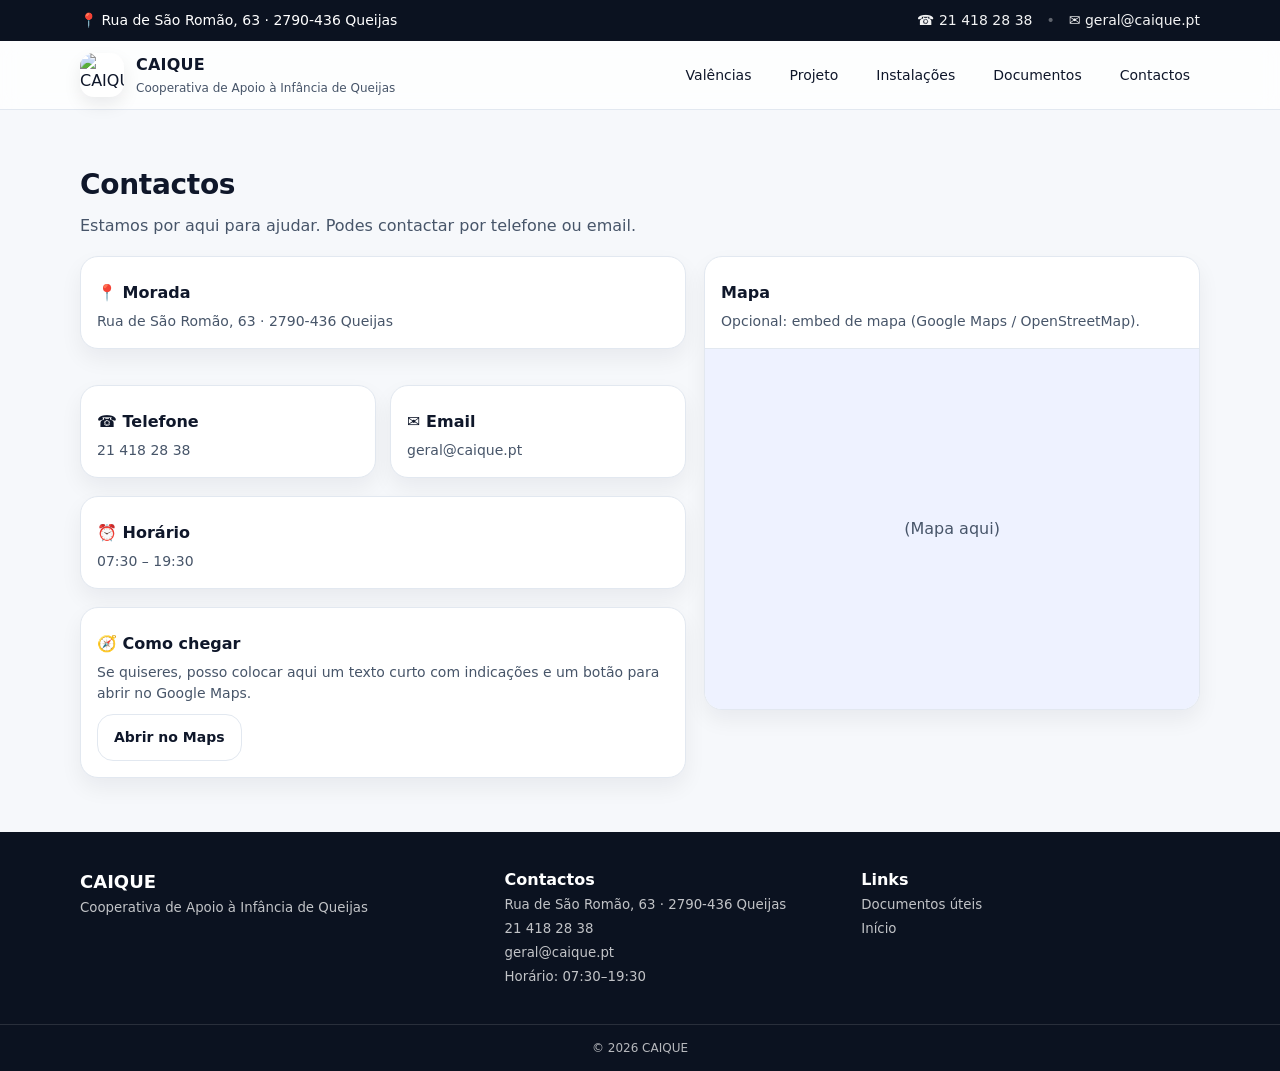
==== contactos.html @ 76df2aa3 "second" ====
<!doctype html>
<html lang="pt-PT">
<head>
  <meta charset="utf-8"/>
  <meta name="viewport" content="width=device-width,initial-scale=1"/>
  <title>Contactos | CAIQUE</title>
  <meta name="description" content="Contactos da CAIQUE: morada, telefone, email e horário."/>
  <meta name="theme-color" content="#10B981"/>
  <link rel="stylesheet" href="/assets/css/styles.css"/>
</head>
<body>

  <div class="topbar">
    <div class="container">
      <div>📍 Rua de São Romão, 63 · 2790-436 Queijas</div>
      <div class="row" style="gap:14px;">
        <a href="tel:+351214182838">☎️ 21 418 28 38</a>
        <span style="opacity:.35;">•</span>
        <a href="mailto:geral@caique.pt">✉️ geral@caique.pt</a>
      </div>
    </div>
  </div>

  <header class="header">
    <div class="container">
      <a class="brand" href="/index.html" aria-label="Página inicial">
        <img src="/assets/img/logo.png" alt="CAIQUE"/>
        <div>
          <div class="t1">CAIQUE</div>
          <div class="t2">Cooperativa de Apoio à Infância de Queijas</div>
        </div>
      </a>

      <button id="burger" class="burger" aria-label="Abrir menu">☰</button>

      <nav class="nav" aria-label="Menu principal">
        <a href="/valencias.html">Valências</a>
        <a href="/projeto.html">Projeto</a>
        <a href="/instalacoes.html">Instalações</a>
        <a href="/documentos.html">Documentos</a>
        <a href="/contactos.html">Contactos</a>
      </nav>
    </div>

    <div id="mobileNav" class="mobile" aria-label="Menu móvel">
      <div class="container">
        <a href="/valencias.html">Valências</a>
        <a href="/projeto.html">Projeto</a>
        <a href="/instalacoes.html">Instalações</a>
        <a href="/documentos.html">Documentos</a>
        <a href="/contactos.html">Contactos</a>
      </div>
    </div>
  </header>

  <section class="section">
    <div class="container">
      <h2>Contactos</h2>
      <p class="lead">Estamos por aqui para ajudar. Podes contactar por telefone ou email.</p>

      <div class="cols" style="margin-top:18px;">
        <!-- Lista de contactos -->
        <div class="grid">
          <div class="card">
            <div class="title">📍 Morada</div>
            <div class="desc">Rua de São Romão, 63 · 2790-436 Queijas</div>
          </div>

          <div class="cards2">
            <div class="card">
              <div class="title">☎️ Telefone</div>
              <div class="desc"><a href="tel:+351214182838">21 418 28 38</a></div>
            </div>
            <div class="card">
              <div class="title">✉️ Email</div>
              <div class="desc"><a href="mailto:geral@caique.pt">geral@caique.pt</a></div>
            </div>
          </div>

          <div class="card">
            <div class="title">⏰ Horário</div>
            <div class="desc">07:30 – 19:30</div>
          </div>

          <div class="card">
            <div class="title">🧭 Como chegar</div>
            <div class="desc">
              Se quiseres, posso colocar aqui um texto curto com indicações e um botão para abrir no Google Maps.
            </div>
            <div style="margin-top:10px;">
              <a class="btn" href="https://www.google.com/maps/search/?api=1&query=Rua%20de%20S%C3%A3o%20Rom%C3%A3o%2063%2C%202790-436%20Queijas" target="_blank" rel="noopener">
                Abrir no Maps
              </a>
            </div>
          </div>
        </div>

        <!-- Mapa (opcional) -->
        <div class="card" style="padding:0; overflow:hidden;">
          <div style="padding:16px; border-bottom:1px solid var(--line);">
            <div class="title">Mapa</div>
            <div class="desc">Opcional: embed de mapa (Google Maps / OpenStreetMap).</div>
          </div>

          <!-- Placeholder sem depender de scripts externos -->
          <div style="height:360px; background:#EEF2FF; display:flex; align-items:center; justify-content:center; color:#475569;">
            (Mapa aqui)
          </div>

          <!-- Se quiseres um iframe do Google Maps, substitui o bloco acima por algo deste tipo:
          <iframe
            src="COLOCA_AQUI_O_IFRAME"
            width="100%" height="360" style="border:0;" loading="lazy" referrerpolicy="no-referrer-when-downgrade">
          </iframe>
          -->
        </div>
      </div>
    </div>
  </section>

  <footer class="footer">
    <div class="container">
      <div>
        <div style="font-weight:850; font-size:18px;">CAIQUE</div>
        <small>Cooperativa de Apoio à Infância de Queijas</small>
      </div>

      <div>
        <div style="font-weight:750;">Contactos</div>
        <small>
          Rua de São Romão, 63 · 2790-436 Queijas<br/>
          <a href="tel:+351214182838">21 418 28 38</a><br/>
          <a href="mailto:geral@caique.pt">geral@caique.pt</a><br/>
          Horário: 07:30–19:30
        </small>
      </div>

      <div>
        <div style="font-weight:750;">Links</div>
        <small>
          <a href="/documentos.html">Documentos úteis</a><br/>
          <a href="/index.html">Início</a>
        </small>
      </div>
    </div>
    <div class="copy">© <span id="year"></span> CAIQUE</div>
  </footer>

  <script src="/assets/js/main.js"></script>
</body>
</html>
---- assets/css/styles.css ----
:root{
  --bg:#F6F8FB;
  --card:#FFFFFF;
  --text:#0F172A;
  --muted:#475569;
  --line:#E2E8F0;
  --brand:#10B981;
  --brand2:#0EA5E9;
  --shadow: 0 12px 30px rgba(15,23,42,.08);
  --r: 18px;
}

*{ box-sizing:border-box; }
html{ scroll-behavior:smooth; }
body{
  margin:0;
  font-family: system-ui,-apple-system,Segoe UI,Roboto,Ubuntu,Cantarell,Noto Sans,sans-serif;
  color:var(--text);
  background: var(--bg);
  line-height:1.5;
}

a{ color:inherit; text-decoration:none; }
a:hover{ text-decoration:underline; }
img{ max-width:100%; display:block; }

.container{ width:min(1120px, calc(100% - 32px)); margin:0 auto; }
.row{ display:flex; gap:18px; align-items:center; }
.grid{ display:grid; gap:18px; }

.topbar{
  background:#0B1220; color:#fff;
  font-size:14px;
}
.topbar .container{ padding:10px 0; display:flex; flex-wrap:wrap; gap:10px; justify-content:space-between; }
.topbar a{ opacity:.95; }
.topbar a:hover{ opacity:1; }

.header{
  position:sticky; top:0; z-index:50;
  background: rgba(255,255,255,.78);
  backdrop-filter: blur(10px);
  border-bottom:1px solid var(--line);
}
.header .container{ padding:12px 0; display:flex; align-items:center; justify-content:space-between; gap:14px; }

.brand{ display:flex; gap:12px; align-items:center; }
.brand img{ width:44px; height:44px; border-radius:14px; background:#fff; box-shadow: 0 8px 18px rgba(2,6,23,.08); object-fit:cover; }
.brand .t1{ font-weight:750; letter-spacing:.2px; }
.brand .t2{ font-size:12px; color:var(--muted); margin-top:2px; }

.nav{ display:flex; gap:18px; align-items:center; font-size:14px; }
.nav a{ padding:10px 10px; border-radius:12px; }
.nav a:hover{ background: rgba(16,185,129,.10); text-decoration:none; }
.cta{
  background: var(--brand);
  color:#fff !important;
  padding:10px 14px !important;
  border-radius:14px;
  box-shadow: 0 10px 20px rgba(16,185,129,.25);
}
.cta:hover{ background:#0ea371; }

.burger{ display:none; border:1px solid var(--line); background:#fff; border-radius:14px; padding:10px 12px; }
.mobile{ display:none; border-top:1px solid var(--line); background:#fff; }
.mobile .container{ padding:10px 0; display:grid; gap:8px; }
.mobile a{ padding:10px 12px; border-radius:12px; }
.mobile a:hover{ background: rgba(16,185,129,.10); text-decoration:none; }

.hero{
  position:relative; overflow:hidden;
  background: radial-gradient(1200px 500px at 20% 0%, rgba(14,165,233,.18), transparent),
              radial-gradient(900px 500px at 90% 10%, rgba(16,185,129,.18), transparent),
              linear-gradient(#0B1220, #0B1220 55%, var(--bg) 55%);
}
.hero .container{ padding:56px 0 34px; }
.heroCard{
  background: rgba(255,255,255,.92);
  border:1px solid rgba(226,232,240,.9);
  border-radius: calc(var(--r) + 10px);
  box-shadow: var(--shadow);
  padding: 22px;
}
.kicker{
  display:inline-flex; gap:8px; align-items:center;
  font-size:13px; color:#083344;
  background: rgba(14,165,233,.12);
  border:1px solid rgba(14,165,233,.18);
  padding:8px 12px; border-radius:999px;
}
.h1{ font-size: clamp(30px, 3.8vw, 46px); line-height:1.05; margin:14px 0 8px; font-weight:800; letter-spacing:-.6px; }
.p{ color:var(--muted); font-size:16px; margin:0; }
.actions{ display:flex; gap:10px; flex-wrap:wrap; margin-top:16px; }
.btn{
  display:inline-flex; align-items:center; justify-content:center;
  padding:12px 16px; border-radius:16px;
  border:1px solid var(--line); background:#fff;
  font-weight:650; font-size:14px;
}
.btn.primary{ background: var(--brand); border-color: transparent; color:#fff; }
.btn.primary:hover{ filter: brightness(.98); text-decoration:none; }
.btn.ghost{ background: rgba(255,255,255,.72); }
.btn:hover{ text-decoration:none; }

.trust{ margin-top:16px; display:grid; grid-template-columns: repeat(3, 1fr); gap:14px; }
.card{
  background: var(--card);
  border:1px solid var(--line);
  border-radius: var(--r);
  box-shadow: 0 10px 22px rgba(15,23,42,.06);
  padding:16px;
}
.card .title{ font-weight:750; margin-top:8px; }
.card .desc{ color:var(--muted); font-size:14px; margin-top:6px; }

.section{ padding:54px 0; }
.section h2{ font-size:28px; letter-spacing:-.3px; margin:0; font-weight:850; }
.section .lead{ margin-top:8px; color:var(--muted); max-width:68ch; }

.cols{ display:grid; grid-template-columns: 1.1fr .9fr; gap:18px; align-items:start; }
.cards3{ margin-top:18px; display:grid; grid-template-columns: repeat(3, 1fr); gap:14px; }
.cards2{ margin-top:18px; display:grid; grid-template-columns: repeat(2, 1fr); gap:14px; }

.badge{
  display:inline-flex; align-items:center; gap:8px;
  padding:8px 12px; border-radius:999px;
  border:1px solid var(--line);
  background: #fff;
  font-size:13px; color:var(--muted);
}

.footer{ background:#0B1220; color:#fff; }
.footer .container{ padding:36px 0; display:grid; grid-template-columns: 1.2fr 1fr 1fr; gap:18px; }
.footer small, .footer a{ color: rgba(255,255,255,.75); }
.footer a:hover{ color:#fff; text-decoration:underline; }
.copy{ border-top:1px solid rgba(255,255,255,.12); text-align:center; padding:14px 0; color: rgba(255,255,255,.7); font-size:12px; }

.form{
  display:grid; gap:10px;
}
.input, .select, .textarea{
  width:100%;
  border:1px solid var(--line);
  border-radius:16px;
  padding:12px 14px;
  font-size:14px;
  background:#fff;
}
.textarea{ min-height:120px; resize:vertical; }
.note{ font-size:12px; color:var(--muted); }

@media (max-width: 920px){
  .trust{ grid-template-columns:1fr; }
  .cards3{ grid-template-columns:1fr; }
  .cards2{ grid-template-columns:1fr; }
  .cols{ grid-template-columns:1fr; }
  .nav{ display:none; }
  .burger{ display:inline-flex; }
  .footer .container{ grid-template-columns: 1fr; }
}
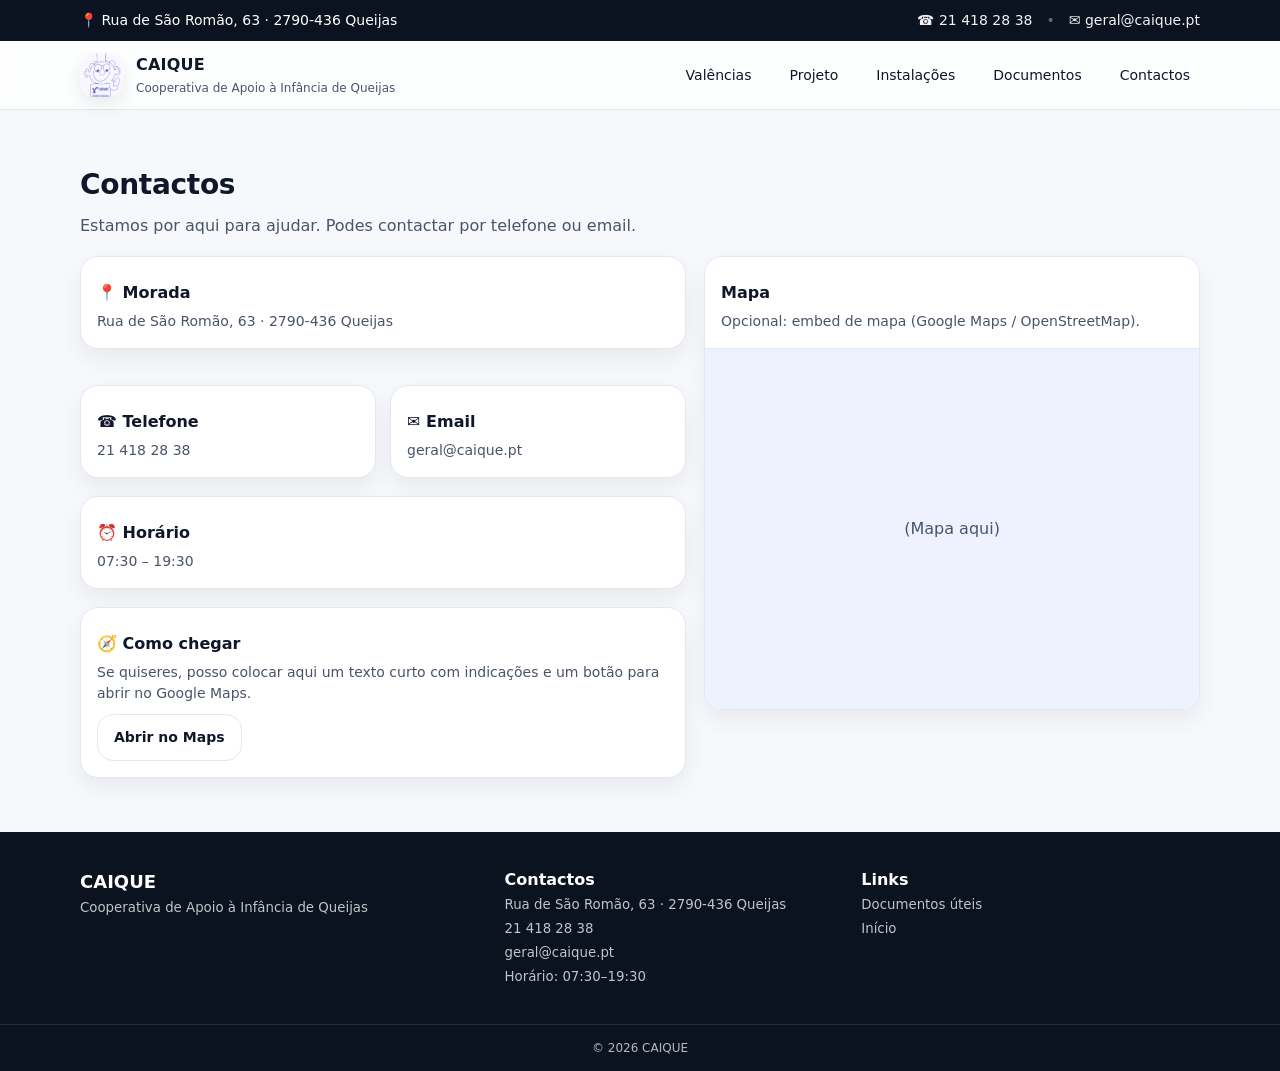
==== commit 1f83040e: "second" ====
--- a/contactos.html
+++ b/contactos.html
@@ -6,7 +6,7 @@
   <title>Contactos | CAIQUE</title>
   <meta name="description" content="Contactos da CAIQUE: morada, telefone, email e horário."/>
   <meta name="theme-color" content="#10B981"/>
-  <link rel="stylesheet" href="/assets/css/styles.css"/>
+  <link rel="stylesheet" href="assets/css/styles.css"/>
 </head>
 <body>
 
@@ -24,7 +24,7 @@
   <header class="header">
     <div class="container">
       <a class="brand" href="/index.html" aria-label="Página inicial">
-        <img src="/assets/img/logo.png" alt="CAIQUE"/>
+        <img src="assets/img/logo.png" alt="CAIQUE"/>
         <div>
           <div class="t1">CAIQUE</div>
           <div class="t2">Cooperativa de Apoio à Infância de Queijas</div>
@@ -146,6 +146,6 @@
     <div class="copy">© <span id="year"></span> CAIQUE</div>
   </footer>
 
-  <script src="/assets/js/main.js"></script>
+  <script src="assets/js/main.js"></script>
 </body>
 </html>
